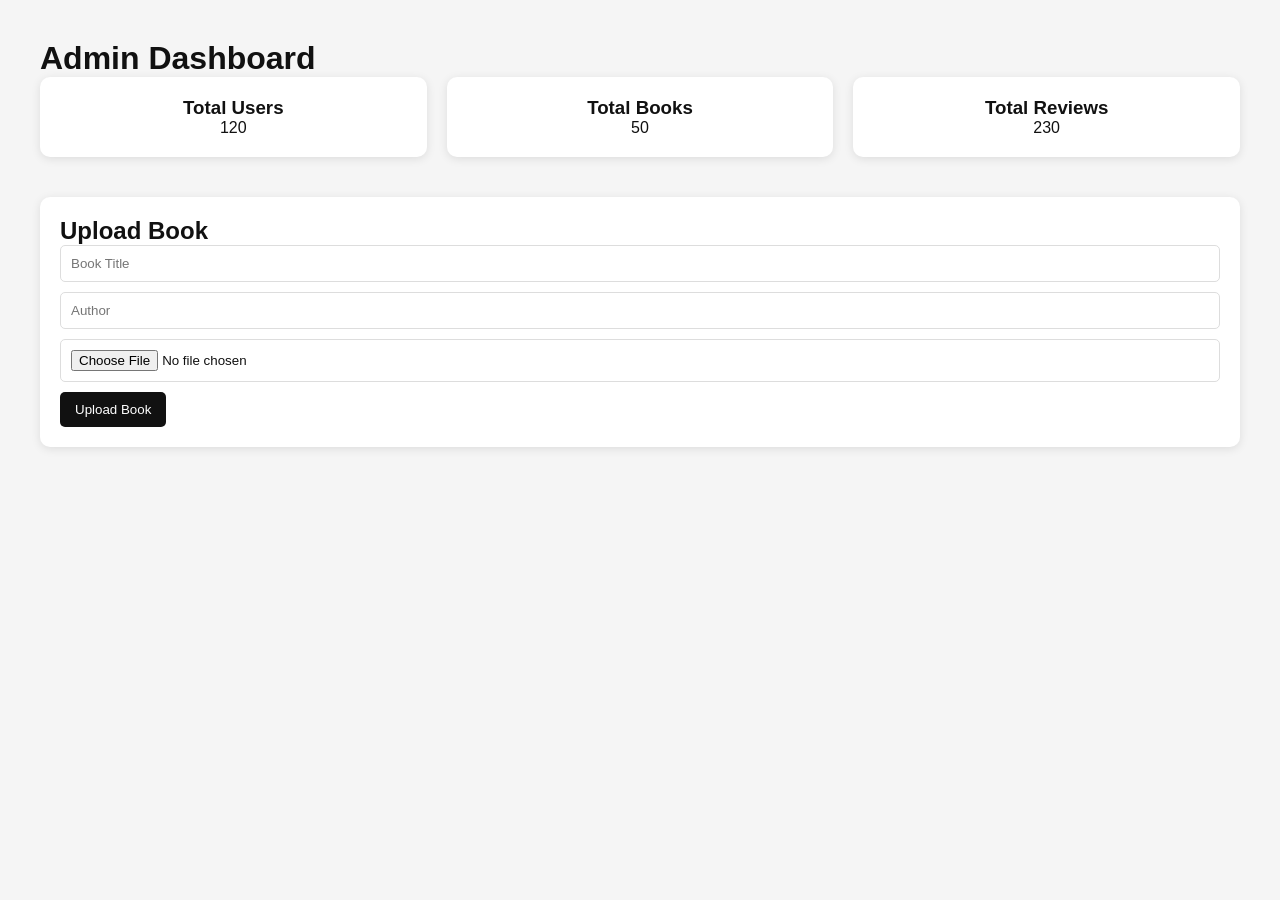
==== Frontend/admin.html @ 3edbeb8e "Initial commit" ====
<!DOCTYPE html>
<html lang="en">

<head>

<meta charset="UTF-8">
<meta name="viewport" content="width=device-width, initial-scale=1.0">

<title>Admin Dashboard</title>

<link rel="stylesheet" href="style.css">

<style>

.admin-container{
 padding:40px;
}

.admin-stats{
 display:grid;
 grid-template-columns:repeat(auto-fit,minmax(200px,1fr));
 gap:20px;
 margin-bottom:40px;
}

.stat-card{
 background:white;
 padding:20px;
 border-radius:10px;
 box-shadow:0 2px 10px rgba(0,0,0,0.1);
 text-align:center;
}

.upload-book{
 background:white;
 padding:20px;
 border-radius:10px;
 box-shadow:0 2px 10px rgba(0,0,0,0.1);
}

.upload-book input{
 width:100%;
 margin-bottom:10px;
 padding:10px;
 border:1px solid #ddd;
 border-radius:5px;
}

.upload-book button{
 padding:10px 15px;
 background:#111;
 color:white;
 border:none;
 border-radius:5px;
}

</style>

</head>

<body>

<div class="admin-container">

<h1>Admin Dashboard</h1>

<div class="admin-stats">

<div class="stat-card">
<h3>Total Users</h3>
<p>120</p>
</div>

<div class="stat-card">
<h3>Total Books</h3>
<p>50</p>
</div>

<div class="stat-card">
<h3>Total Reviews</h3>
<p>230</p>
</div>

</div>

<div class="upload-book">

<h2>Upload Book</h2>

<input type="text" placeholder="Book Title">

<input type="text" placeholder="Author">

<input type="file">

<button>Upload Book</button>

</div>

</div>

</body>

</html>
---- Frontend/style.css ----
*{
 margin:0;
 padding:0;
 box-sizing:border-box;
 font-family:Arial, Helvetica, sans-serif;
}

body{
 background:#f5f5f5;
 color:#111;
}

/* NAVBAR */

.navbar{
 display:flex;
 justify-content:space-between;
 align-items:center;
 padding:15px 40px;
 background:#111;
 color:white;
 position:sticky;
 top:0;
 z-index:10;
}

.logo{
 font-size:22px;
 font-weight:bold;
}

.search-box{
 width:40%;
}

.search-box input{
 width:100%;
 padding:10px;
 border-radius:6px;
 border:none;
}

.nav-links a{
 margin-left:20px;
 text-decoration:none;
 color:white;
 font-size:14px;
}

.dark-btn{
 margin-left:15px;
 cursor:pointer;
 background:#333;
 border:none;
 color:white;
 padding:6px 10px;
 border-radius:5px;
}

/* HERO */

.hero{
 height:300px;
 display:flex;
 flex-direction:column;
 justify-content:center;
 align-items:center;
 background:linear-gradient(rgba(0,0,0,0.6), rgba(0,0,0,0.6)), url("https://images.unsplash.com/photo-1512820790803-83ca734da794");
 background-size:cover;
 color:white;
 text-align:center;
 padding:20px;
}

.hero h1{
 font-size:40px;
 margin-bottom:10px;
}

.hero p{
 font-size:18px;
}

.hero input{
 margin-top:20px;
 padding:12px;
 width:300px;
 border:none;
 border-radius:5px;
}

/* CATEGORY */

.categories{
 padding:40px;
}

.categories h2{
 margin-bottom:20px;
}

.category-list{
 display:flex;
 gap:15px;
 flex-wrap:wrap;
}

.category{
 background:white;
 padding:10px 20px;
 border-radius:20px;
 box-shadow:0 2px 6px rgba(0,0,0,0.1);
 cursor:pointer;
 transition:0.3s;
}

.category:hover{
 background:#111;
 color:white;
}

/* BOOK GRID */

.books{
 padding:40px;
}

.books h2{
 margin-bottom:20px;
}

.book-grid{
 display:grid;
 grid-template-columns:repeat(auto-fit,minmax(200px,1fr));
 gap:20px;
}

.book-card{
 background:white;
 border-radius:10px;
 overflow:hidden;
 box-shadow:0 2px 10px rgba(0,0,0,0.1);
 transition:0.3s;
 display:flex;
 flex-direction:column;
}

.book-card:hover{
 transform:translateY(-5px);
}

.book-card img{
 width:100%;
 height:260px;
 object-fit:cover;
}

.book-info{
 padding:15px;
 flex:1;
}

.book-info h3{
 font-size:18px;
 margin-bottom:5px;
}

.book-info p{
 font-size:14px;
 color:#555;
}

.book-actions{
 padding:10px 15px 15px 15px;
 display:flex;
 justify-content:space-between;
 align-items:center;
}

.read-btn{
 background:#111;
 color:white;
 border:none;
 padding:8px 12px;
 border-radius:5px;
 cursor:pointer;
}

.favorite{
 cursor:pointer;
 font-size:18px;
}

/* FOOTER */

.footer{
 background:#111;
 color:white;
 text-align:center;
 padding:20px;
 margin-top:40px;
}

/* DARK MODE */

.dark{
 background:#121212;
 color:white;
}

.dark .book-card{
 background:#1e1e1e;
}

.dark .category{
 background:#1e1e1e;
 color:white;
}

/* RESPONSIVE */

@media(max-width:900px){

.navbar{
 flex-direction:column;
 gap:10px;
}

.search-box{
 width:100%;
}

.hero h1{
 font-size:28px;
}

}

@media(max-width:600px){

.hero{
 height:250px;
}

.hero input{
 width:90%;
}

.book-card img{
 height:220px;
}

}

/* SEARCH SUGGESTIONS */

.search-box{
 position:relative;
}

.suggestions{
 position:absolute;
 top:40px;
 width:100%;
 background:white;
 border-radius:5px;
 box-shadow:0 4px 10px rgba(0,0,0,0.1);
 max-height:200px;
 overflow-y:auto;
 z-index:100;
}

.suggestion-item{
 padding:10px;
 cursor:pointer;
 border-bottom:1px solid #eee;
 color:black;
}

.suggestion-item:hover{
 background:#f5f5f5;
}
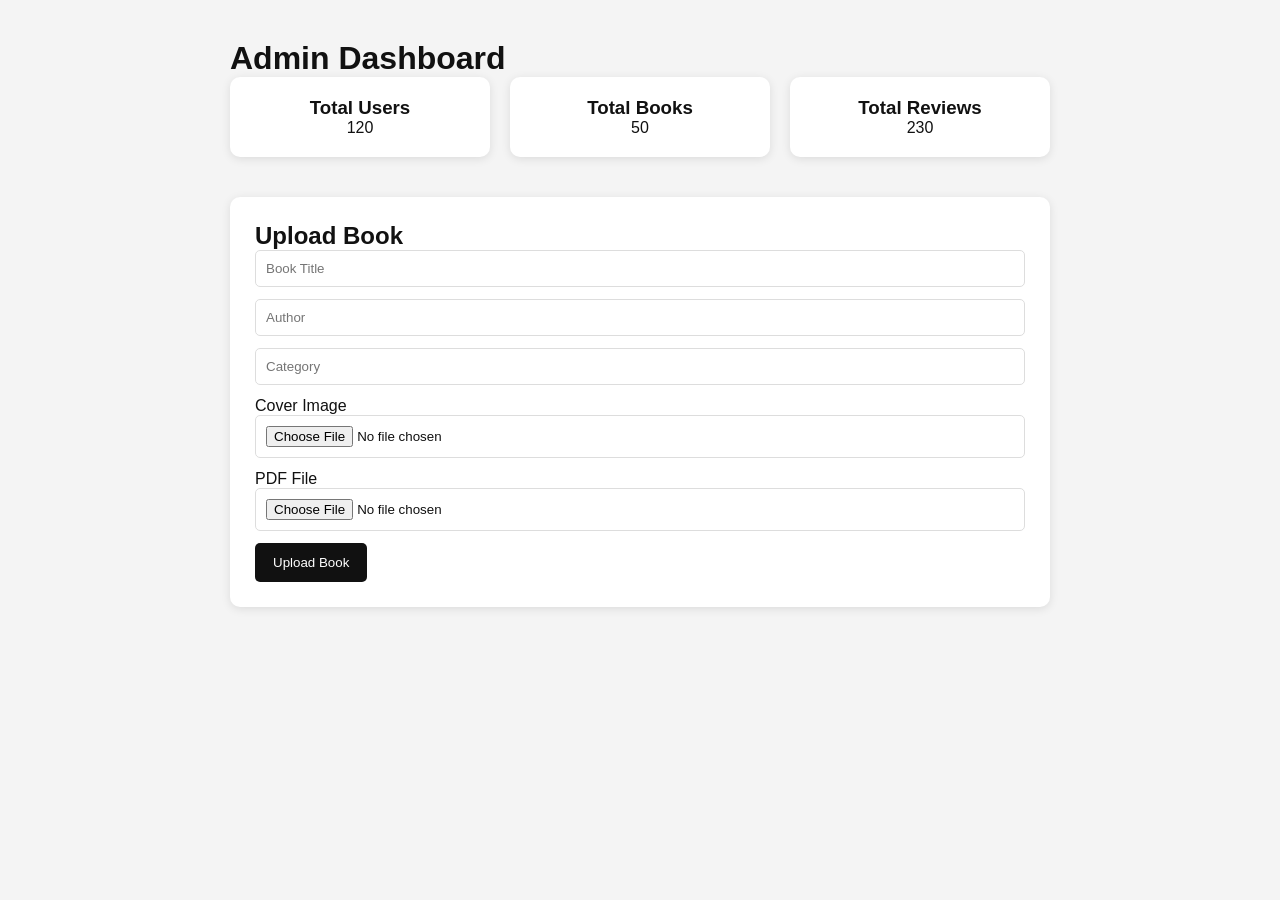
==== commit 281741f8: "Frontend connected with backend and admin upload added" ====
--- a/Frontend/admin.html
+++ b/Frontend/admin.html
@@ -12,46 +12,58 @@
 
 <style>
 
+body{
+background:#f4f4f4;
+font-family:Arial;
+}
+
 .admin-container{
- padding:40px;
+padding:40px;
+max-width:900px;
+margin:auto;
 }
 
 .admin-stats{
- display:grid;
- grid-template-columns:repeat(auto-fit,minmax(200px,1fr));
- gap:20px;
- margin-bottom:40px;
+display:grid;
+grid-template-columns:repeat(auto-fit,minmax(200px,1fr));
+gap:20px;
+margin-bottom:40px;
 }
 
 .stat-card{
- background:white;
- padding:20px;
- border-radius:10px;
- box-shadow:0 2px 10px rgba(0,0,0,0.1);
- text-align:center;
+background:white;
+padding:20px;
+border-radius:10px;
+box-shadow:0 2px 10px rgba(0,0,0,0.1);
+text-align:center;
 }
 
 .upload-book{
- background:white;
- padding:20px;
- border-radius:10px;
- box-shadow:0 2px 10px rgba(0,0,0,0.1);
+background:white;
+padding:25px;
+border-radius:10px;
+box-shadow:0 2px 10px rgba(0,0,0,0.1);
 }
 
 .upload-book input{
- width:100%;
- margin-bottom:10px;
- padding:10px;
- border:1px solid #ddd;
- border-radius:5px;
+width:100%;
+margin-bottom:12px;
+padding:10px;
+border:1px solid #ddd;
+border-radius:5px;
 }
 
 .upload-book button{
- padding:10px 15px;
- background:#111;
- color:white;
- border:none;
- border-radius:5px;
+padding:12px 18px;
+background:#111;
+color:white;
+border:none;
+border-radius:5px;
+cursor:pointer;
+}
+
+.upload-book button:hover{
+background:#333;
 }
 
 </style>
@@ -87,18 +99,31 @@
 
 <h2>Upload Book</h2>
 
-<input type="text" placeholder="Book Title">
+<form id="bookForm">
 
-<input type="text" placeholder="Author">
+<input type="text" id="title" placeholder="Book Title" required>
 
-<input type="file">
+<input type="text" id="author" placeholder="Author" required>
 
-<button>Upload Book</button>
+<input type="text" id="category" placeholder="Category" required>
+
+<label>Cover Image</label>
+<input type="file" id="coverImage" required>
+
+<label>PDF File</label>
+<input type="file" id="pdfFile" required>
+
+<button type="submit">Upload Book</button>
+
+</form>
 
 </div>
 
 </div>
 
+<!-- JS FILE -->
+<script src="admin.js"></script>
+
 </body>
 
 </html>
